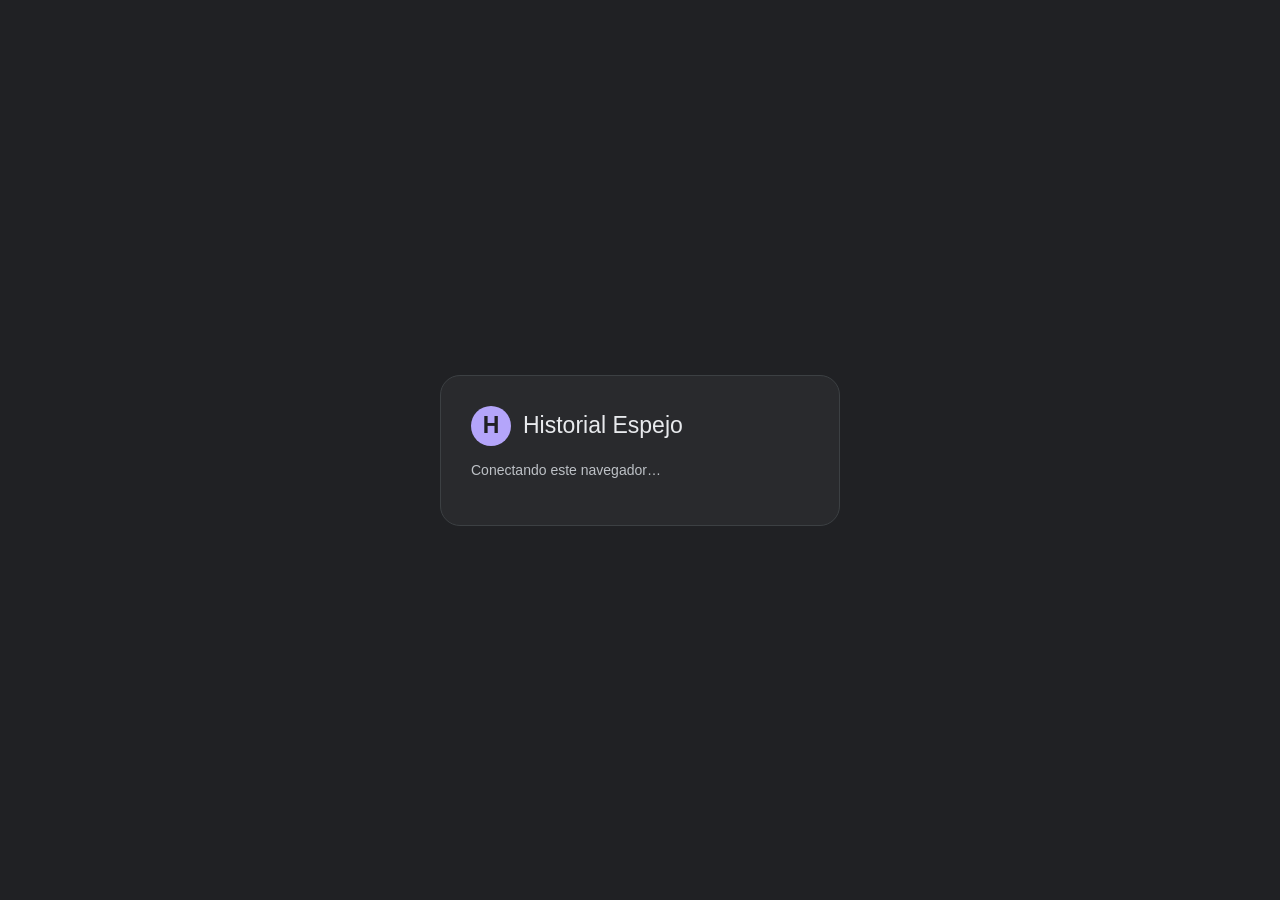
==== webapp/static/login.html @ d69f5cf1 "Browsing History Mirror: Chrome MV3 extension + Python sync server with SSE panel and systemd deploy" ====
<!doctype html><html lang="es"><head><meta charset="utf-8"><meta name="viewport" content="width=device-width,initial-scale=1"><meta name="referrer" content="no-referrer"><title>Historial Espejo</title><link rel="icon" href="/favicon.svg"><style>
:root{color-scheme:dark}*{box-sizing:border-box}body{margin:0;min-height:100dvh;display:grid;place-items:center;background:#202124;color:#e8eaed;font:16px Arial,system-ui,sans-serif;padding:24px}.card{width:100%;max-width:400px;padding:30px;border:1px solid #3c4043;border-radius:20px;background:#292a2d}.brand{display:flex;align-items:center;gap:12px;font-size:23px}.icon{display:grid;place-items:center;width:40px;height:40px;border-radius:50%;background:#b4a5fa;color:#202124;font-weight:bold}p{color:#bdc1c6;line-height:1.5;font-size:14px}input,button{width:100%;font:inherit;padding:13px 16px;border-radius:12px;margin-top:12px}input{color:#e8eaed;background:#202124;border:1px solid #5f6368}button{background:#8ab4f8;color:#202124;border:0;font-weight:bold;cursor:pointer}button:disabled{opacity:.6}label{font-size:14px}#error{color:#f28b82}small{display:block;color:#9aa0a6;line-height:1.5;margin-top:18px}
</style><script src="/auth/login.js" defer></script></head><body><main class="card"><div class="brand"><span class="icon">H</span>Historial Espejo</div><p id="status" role="status">Conectando este navegador…</p><form id="login" hidden><label for="password">Contraseña</label><input id="password" name="password" type="password" autocomplete="current-password" required><button id="enter" type="submit">Entrar y mantener conectado</button><small>También puedes abrir tu enlace personal para entrar sin escribir la contraseña. Este navegador quedará conectado.</small></form><p id="error" role="alert"></p></main></body></html>
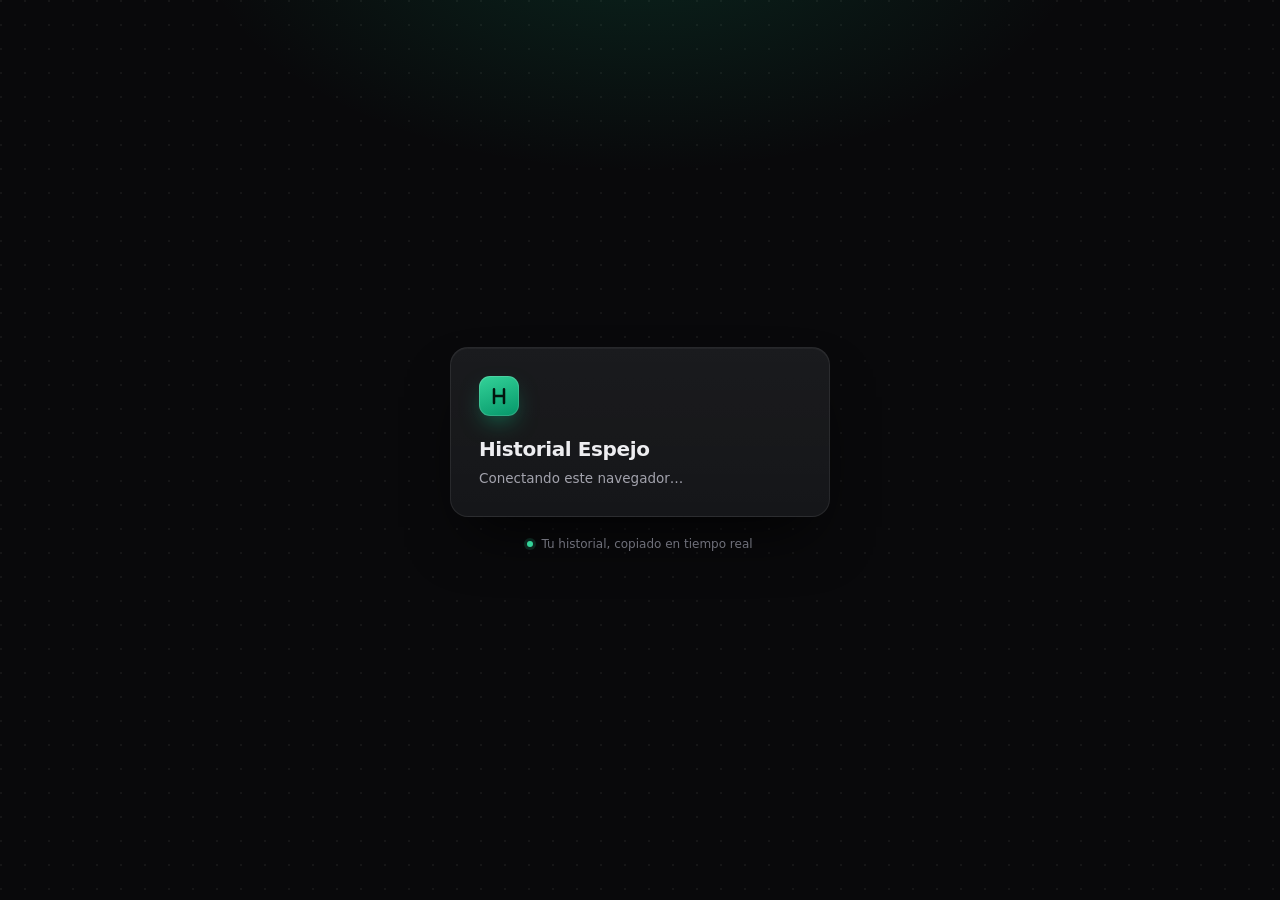
==== commit 97fd3356: "Panel redesign, synthetic demo seed (*.example.* only) and screenshots" ====
--- a/webapp/static/login.html
+++ b/webapp/static/login.html
@@ -1,3 +1,21 @@
-<!doctype html><html lang="es"><head><meta charset="utf-8"><meta name="viewport" content="width=device-width,initial-scale=1"><meta name="referrer" content="no-referrer"><title>Historial Espejo</title><link rel="icon" href="/favicon.svg"><style>
-:root{color-scheme:dark}*{box-sizing:border-box}body{margin:0;min-height:100dvh;display:grid;place-items:center;background:#202124;color:#e8eaed;font:16px Arial,system-ui,sans-serif;padding:24px}.card{width:100%;max-width:400px;padding:30px;border:1px solid #3c4043;border-radius:20px;background:#292a2d}.brand{display:flex;align-items:center;gap:12px;font-size:23px}.icon{display:grid;place-items:center;width:40px;height:40px;border-radius:50%;background:#b4a5fa;color:#202124;font-weight:bold}p{color:#bdc1c6;line-height:1.5;font-size:14px}input,button{width:100%;font:inherit;padding:13px 16px;border-radius:12px;margin-top:12px}input{color:#e8eaed;background:#202124;border:1px solid #5f6368}button{background:#8ab4f8;color:#202124;border:0;font-weight:bold;cursor:pointer}button:disabled{opacity:.6}label{font-size:14px}#error{color:#f28b82}small{display:block;color:#9aa0a6;line-height:1.5;margin-top:18px}
-</style><script src="/auth/login.js" defer></script></head><body><main class="card"><div class="brand"><span class="icon">H</span>Historial Espejo</div><p id="status" role="status">Conectando este navegador…</p><form id="login" hidden><label for="password">Contraseña</label><input id="password" name="password" type="password" autocomplete="current-password" required><button id="enter" type="submit">Entrar y mantener conectado</button><small>También puedes abrir tu enlace personal para entrar sin escribir la contraseña. Este navegador quedará conectado.</small></form><p id="error" role="alert"></p></main></body></html>
+<!doctype html><html lang="es"><head><meta charset="utf-8"><meta name="viewport" content="width=device-width,initial-scale=1"><meta name="referrer" content="no-referrer"><meta name="color-scheme" content="dark"><meta name="theme-color" content="#09090b"><title>Historial Espejo</title><link rel="icon" href="/favicon.svg"><style>
+:root{color-scheme:dark;--bg:#09090b;--surface:#121316;--line:rgba(255,255,255,.08);--line-2:rgba(255,255,255,.12);--text:#ededf0;--text-2:#a3a3ad;--text-3:#6f707a;--accent:#34d399;--accent-ink:#03150e;--danger:#fb8a9a;--sans:Geist,"Geist Sans",ui-sans-serif,system-ui,-apple-system,"Segoe UI Variable Text","Segoe UI",Roboto,"Helvetica Neue",Arial,sans-serif}
+*{box-sizing:border-box}
+body{margin:0;min-height:100dvh;display:grid;place-items:center;padding:24px;color:var(--text);font:14px/1.5 var(--sans);-webkit-font-smoothing:antialiased;background:radial-gradient(640px 360px at 50% -80px,rgba(16,185,129,.16),transparent 70%),radial-gradient(1px 1px at 1px 1px,rgba(255,255,255,.05) 1px,transparent 0) 0 0/24px 24px,var(--bg)}
+.wrap{width:100%;max-width:380px}
+.card{padding:28px;border:1px solid var(--line);border-radius:18px;background:linear-gradient(180deg,rgba(255,255,255,.035),rgba(255,255,255,.01)),var(--surface);box-shadow:0 1px 0 rgba(255,255,255,.04) inset,0 30px 60px -20px rgba(0,0,0,.8)}
+.mark{width:40px;height:40px;border-radius:11px;display:grid;place-items:center;background:linear-gradient(160deg,#34d399,#059669);box-shadow:0 0 0 1px rgba(255,255,255,.14) inset,0 10px 24px -8px rgba(16,185,129,.7)}
+h1{margin:18px 0 4px;font-size:20px;font-weight:600;letter-spacing:-.02em}
+p{margin:0;color:var(--text-2);font-size:13.5px}
+form{margin-top:22px}
+label{display:block;margin:14px 0 6px;font-size:12.5px;font-weight:500;color:var(--text-2)}
+input{width:100%;height:42px;padding:0 13px;border-radius:10px;border:1px solid var(--line-2);background:rgba(0,0,0,.25);color:var(--text);font:inherit;font-size:14px;outline:none;transition:border-color .15s,box-shadow .15s}
+input:focus{border-color:rgba(52,211,153,.45);box-shadow:0 0 0 4px rgba(52,211,153,.1)}
+button{width:100%;height:42px;margin-top:20px;border:0;border-radius:10px;background:var(--accent);color:var(--accent-ink);font:inherit;font-weight:600;cursor:pointer;box-shadow:0 0 0 1px rgba(255,255,255,.16) inset,0 10px 24px -10px rgba(16,185,129,.8)}
+button:hover{background:#4ade9f}button:disabled{opacity:.6;cursor:progress}
+:focus-visible{outline:2px solid var(--accent);outline-offset:2px}
+small{display:block;margin-top:16px;color:var(--text-3);font-size:12px;line-height:1.55}
+#error{margin-top:12px;color:var(--danger);font-size:13px}#error:empty{display:none}
+.foot{display:flex;align-items:center;justify-content:center;gap:8px;margin-top:18px;color:var(--text-3);font-size:12px}
+.foot i{width:6px;height:6px;border-radius:50%;background:var(--accent);box-shadow:0 0 0 3px rgba(52,211,153,.15)}
+</style><script src="/auth/login.js" defer></script></head><body><div class="wrap"><main class="card"><div class="mark"><svg width="20" height="20" viewBox="0 0 16 16" fill="none" aria-hidden="true"><path d="M4 2.5v11M12 2.5v11M4 8h8" stroke="#03150e" stroke-width="2" stroke-linecap="round"/></svg></div><h1>Historial Espejo</h1><p id="status" role="status">Conectando este navegador…</p><form id="login" hidden><label for="username">Usuario</label><input id="username" name="username" autocomplete="username" autocapitalize="none" spellcheck="false" placeholder="admin"><label for="password">Contraseña</label><input id="password" name="password" type="password" autocomplete="current-password" required><button id="enter" type="submit">Entrar y mantener conectado</button><small>También puedes abrir tu enlace personal para entrar sin escribir la contraseña. Este navegador quedará conectado.</small></form><p id="error" role="alert"></p></main><div class="foot"><i></i>Tu historial, copiado en tiempo real</div></div></body></html>
